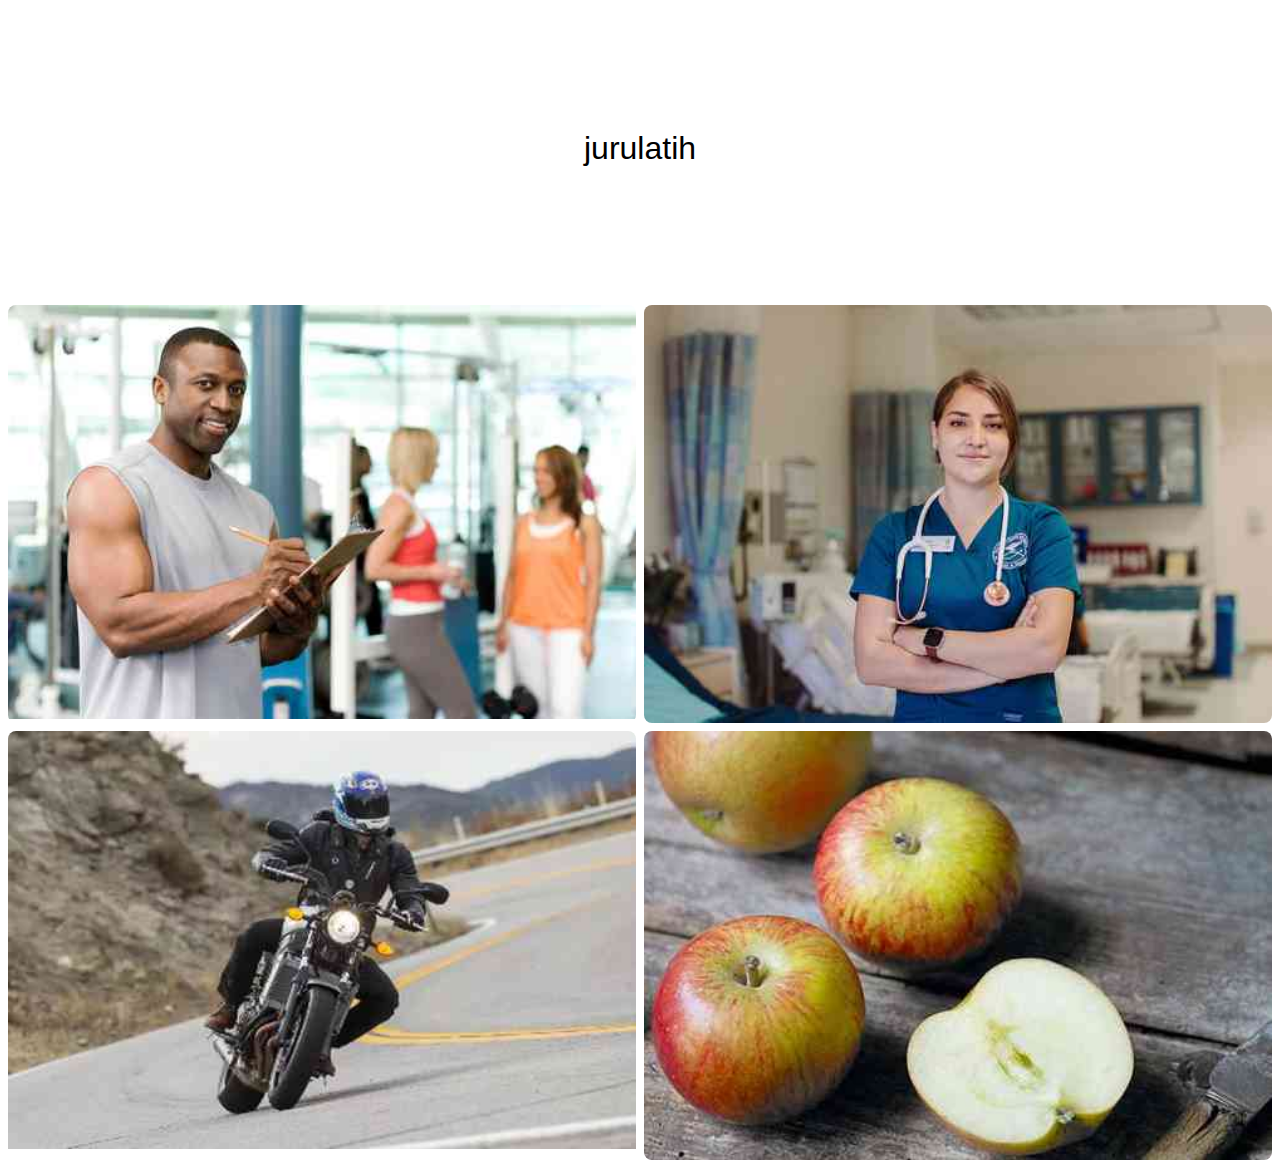
==== IGCSE-malay-vocab/index.html @ 6239802f "create IGCSE malay vocab project" ====
<!-- index.html -->
<!DOCTYPE html>
<html lang="en">
<head>
  <meta charset="UTF-8" />
  <meta name="viewport" content="width=device-width,initial-scale=1" />
  <title>Vocab Quiz</title>
  <link rel="stylesheet" href="style.css" />
</head>
<body>
  <div id="quiz-container">
    <div id="word-display"></div>
    <div id="image-grid"></div>
  </div>

  <div id="result-container" class="hidden">
    <p id="score"></p>
    <button id="retry-btn">Cuba lagi</button>
  </div>

  <script src="script.js"></script>
</body>
</html>
---- IGCSE-malay-vocab/style.css ----
/* style.css */
* { box-sizing: border-box; margin: 0; padding: 0; }
body, html { width: 100%; height: 100%; font-family: sans-serif; }
#quiz-container { display: flex; flex-direction: column; height: 100vh; }
#word-display {
  flex: 0 0 33vh;
  display: flex;
  justify-content: center;
  align-items: center;
  font-size: 2em;
  text-align: center;
  padding: 0 1rem;
}
#image-grid {
  flex: 1;
  display: grid;
  grid-template-columns: 1fr 1fr;
  gap: 0.5rem;
  padding: 0.5rem;
}
.image-wrapper {
  position: relative;
  border-radius: 8px;
  overflow: hidden;
  cursor: pointer;
}
.image-wrapper img {
  display: block;
  width: 100%;
  height: auto;
}
.overlay {
  position: absolute;
  top: 0; left: 0;
  width: 100%; height: 100%;
  background: rgba(128,128,128,0.5);
  display: none;
  align-items: center;
  justify-content: center;
}
.icon {
  position: absolute;
  top: 0; left: 0;
  width: 100%; height: 100%;
  display: flex;
  align-items: center;
  justify-content: center;
  font-size: 2.5em;
  pointer-events: none;
}
.translation {
  position: absolute;
  bottom: 0; left: 0;
  width: 100%;
  background: rgba(255,255,255,0.8);
  text-align: center;
  padding: 0.25rem 0;
  font-size: 1em;
  display: none;
}
.hidden { display: none; }

#result-container {
  padding: 1rem;
  text-align: center;
}
#retry-btn {
  margin-top: 1rem;
  padding: 0.5rem 1rem;
  font-size: 1em;
}
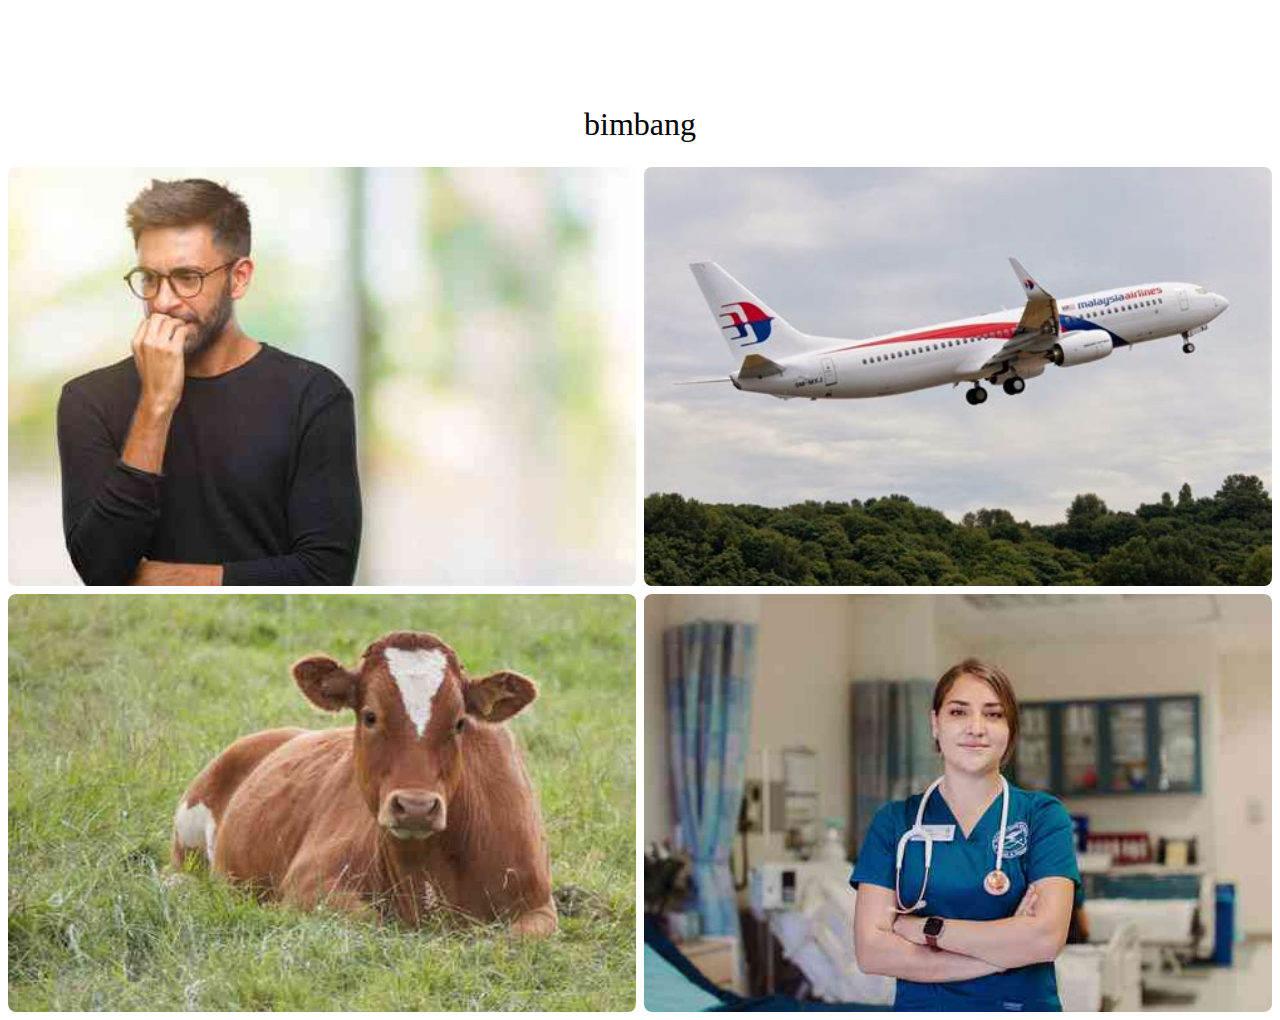
==== commit ae76c63e: "make nicer" ====
--- a/IGCSE-malay-vocab/index.html
+++ b/IGCSE-malay-vocab/index.html
@@ -4,10 +4,11 @@
 <head>
   <meta charset="UTF-8" />
   <meta name="viewport" content="width=device-width,initial-scale=1" />
-  <title>Vocab Quiz</title>
+  <title>Malay Vocabulary Practice</title>
   <link rel="stylesheet" href="style.css" />
 </head>
 <body>
+  <br/><br/><br/><br/><br/>
   <div id="quiz-container">
     <div id="word-display"></div>
     <div id="image-grid"></div>
--- a/IGCSE-malay-vocab/style.css
+++ b/IGCSE-malay-vocab/style.css
@@ -1,37 +1,52 @@
-/* style.css */
-* { box-sizing: border-box; margin: 0; padding: 0; }
-body, html { width: 100%; height: 100%; font-family: sans-serif; }
-#quiz-container { display: flex; flex-direction: column; height: 100vh; }
+/* reset & base */
+* { box‑sizing: border‑box; margin: 0; padding: 0; }
+body, html { width: 100%; font‑family: sans‑serif; }
+
+/* flex column; no longer a forced 100vh */
+#quiz-container {
+  display: flex;
+  flex-direction: column;
+  /* height: 100vh;  ← removed so grid can shrink to its content */
+}
+
+/* auto‑sized header */
 #word-display {
-  flex: 0 0 33vh;
+  flex: 0 0 auto;          /* let it size to its content */
   display: flex;
   justify-content: center;
   align-items: center;
   font-size: 2em;
   text-align: center;
-  padding: 0 1rem;
+  padding: 1rem;
 }
+
+/* grid simply wraps 2 cols and gaps */
 #image-grid {
-  flex: 1;
+  /* flex: 1;  ← remove so it doesn’t fill the rest of viewport */
   display: grid;
-  grid-template-columns: 1fr 1fr;
+  grid-template-columns: repeat(2, 1fr);
   gap: 0.5rem;
   padding: 0.5rem;
+  /* implicit rows auto‑sized by content */
 }
+
+/* 📐 force each card square & cover its image inside */
 .image-wrapper {
   position: relative;
+  aspect-ratio: 3 / 2;    /* 🔑 keep width = height */
   border-radius: 8px;
   overflow: hidden;
   cursor: pointer;
 }
 .image-wrapper img {
-  display: block;
   width: 100%;
-  height: auto;
+  height: 100%;           /* fill the square */
+  object-fit: cover;      /* crop/scale nicely */
 }
+
+/* overlays & icons & translations unchanged */
 .overlay {
-  position: absolute;
-  top: 0; left: 0;
+  position: absolute; top: 0; left: 0;
   width: 100%; height: 100%;
   background: rgba(128,128,128,0.5);
   display: none;
@@ -39,8 +54,7 @@
   justify-content: center;
 }
 .icon {
-  position: absolute;
-  top: 0; left: 0;
+  position: absolute; top: 0; left: 0;
   width: 100%; height: 100%;
   display: flex;
   align-items: center;
@@ -49,8 +63,7 @@
   pointer-events: none;
 }
 .translation {
-  position: absolute;
-  bottom: 0; left: 0;
+  position: absolute; bottom: 0; left: 0;
   width: 100%;
   background: rgba(255,255,255,0.8);
   text-align: center;
@@ -58,8 +71,9 @@
   font-size: 1em;
   display: none;
 }
+
+/* result screen & button */
 .hidden { display: none; }
-
 #result-container {
   padding: 1rem;
   text-align: center;
@@ -69,3 +83,11 @@
   padding: 0.5rem 1rem;
   font-size: 1em;
 }
+
+/* optional: slightly shrink the header on very narrow phones */
+@media (max-width: 400px) {
+  #word-display {
+    font-size: 1.5em;
+    padding: 0.5rem;
+  }
+}
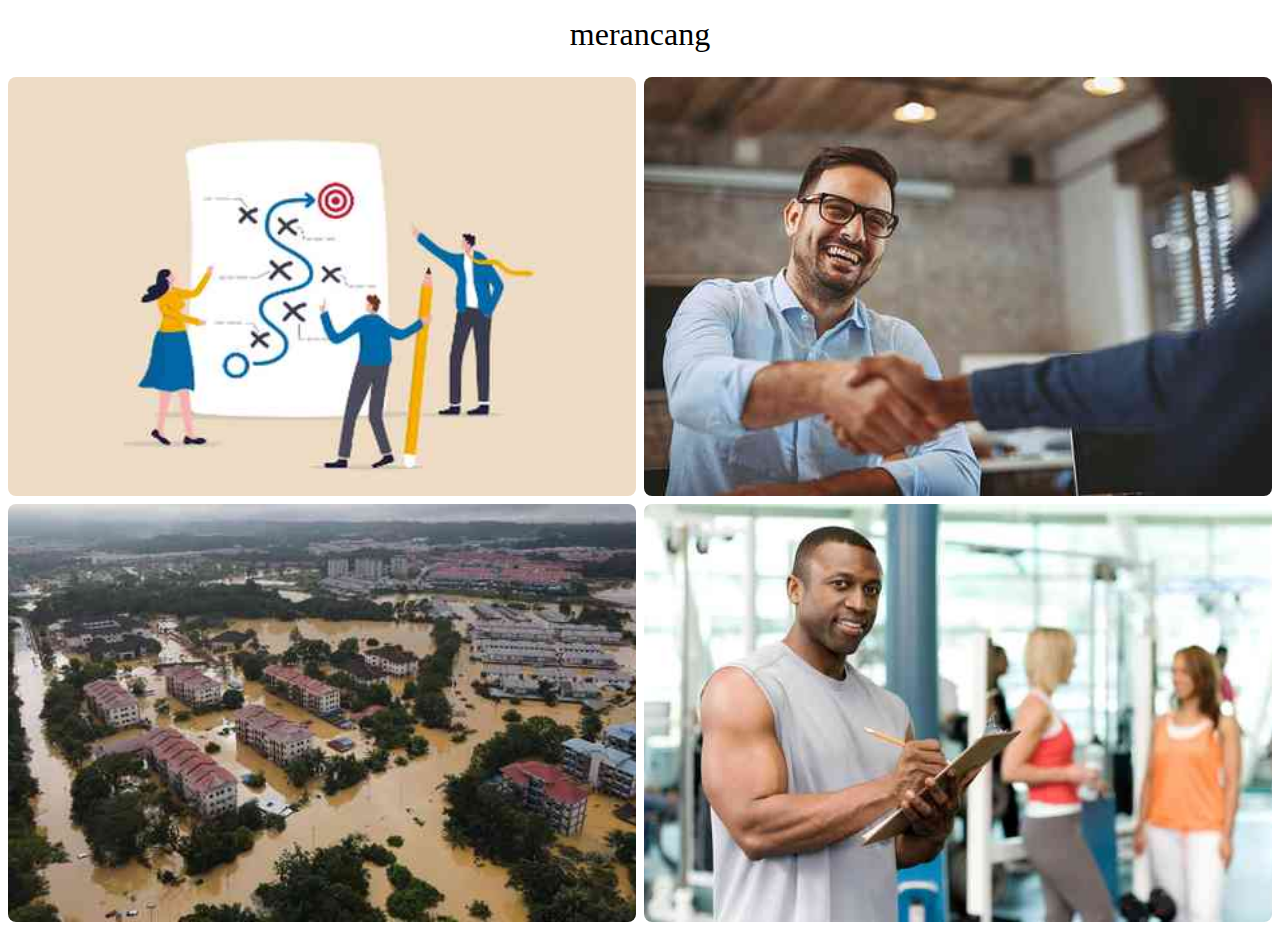
==== commit 2b35e61d: "add history table, add to wordlist" ====
--- a/IGCSE-malay-vocab/index.html
+++ b/IGCSE-malay-vocab/index.html
@@ -4,20 +4,35 @@
 <head>
   <meta charset="UTF-8" />
   <meta name="viewport" content="width=device-width,initial-scale=1" />
-  <title>Malay Vocabulary Practice</title>
+  <title>Latihan IGCSE untuk Romanar</title>
   <link rel="stylesheet" href="style.css" />
 </head>
 <body>
-  <br/><br/><br/><br/><br/>
   <div id="quiz-container">
     <div id="word-display"></div>
     <div id="image-grid"></div>
   </div>
 
-  <div id="result-container" class="hidden">
+    <div id="result-container" class="hidden">
     <p id="score"></p>
-    <button id="retry-btn">Cuba lagi</button>
+    <button id="retry-btn">Cuba Lagi</button>
+
+    <!-- new history table -->
+    <div id="history-container" class="hidden">
+      <h2>Sejarah Skor</h2>
+      <table id="history-table">
+        <thead>
+          <tr>
+            <th>Tarikh & Masa</th>
+            <th>Skor</th>
+            <th>Masa (saat)</th>
+          </tr>
+        </thead>
+        <tbody></tbody>
+      </table>
+    </div>
   </div>
+
 
   <script src="script.js"></script>
 </body>
--- a/IGCSE-malay-vocab/style.css
+++ b/IGCSE-malay-vocab/style.css
@@ -91,3 +91,24 @@
     padding: 0.5rem;
   }
 }
+
+
+
+
+#history-container {
+  margin-top: 1rem;
+  text-align: center;
+}
+#history-table {
+  width: 100%;
+  border-collapse: collapse;
+  margin: 0.5rem 0;
+}
+#history-table th,
+#history-table td {
+  border: 1px solid #ccc;
+  padding: 0.5rem;
+}
+#history-table th {
+  background: #f0f0f0;
+}
